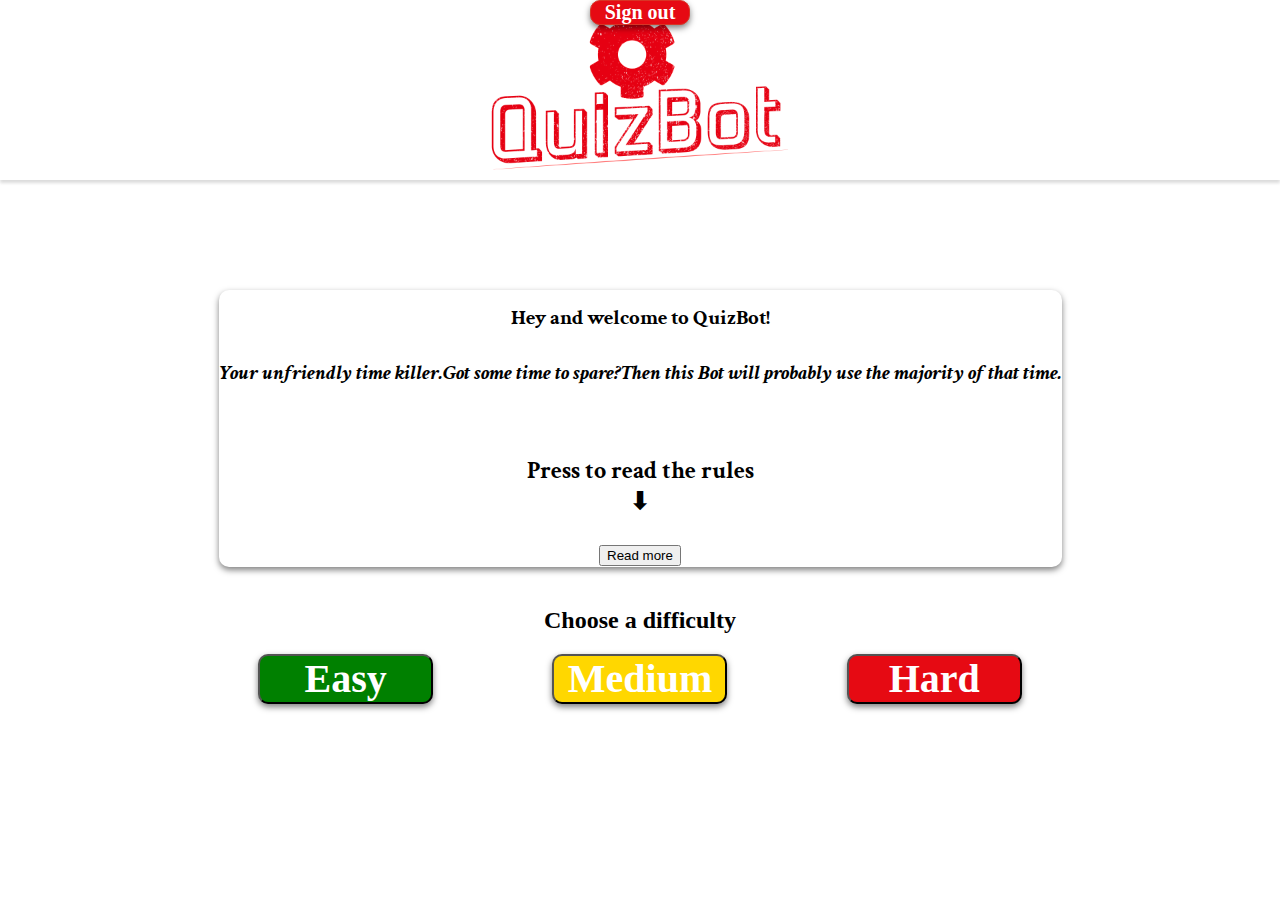
==== index.html @ c97ea432 "style-css" ====
<!DOCTYPE html>
<html lang="en">
<head>
    <meta charset="UTF-8">
    <meta http-equiv="X-UA-Compatible" content="IE=edge">
    <meta name="viewport" content="width=device-width, initial-scale=1.0">
    <title>QuizApp</title>
    <link rel="stylesheet" href="style.css">
    <script src="main.js" defer></script>
    <link rel="preconnect" href="https://fonts.gstatic.com">
<link href="https://fonts.googleapis.com/css2?family=Crimson+Text:ital@1&display=swap" rel="stylesheet">
<link rel="stylesheet" href="https://use.fontawesome.com/releases/v5.15.2/css/all.css" integrity="sha384-vSIIfh2YWi9wW0r9iZe7RJPrKwp6bG+s9QZMoITbCckVJqGCCRhc+ccxNcdpHuYu" crossorigin="anonymous">
</head>
<body>
    <header>
            <div class="brand">
                <img class="brandImg" src="/assets/quizbot1.png" alt="quibotLogo">
            </div>
            <div class="nav">
                <button id="signout">Sign out</button>
            </div>
    </header>
<main>
    <section>
        <div class="rulesDiv">
            <div class="ruleCard ruleCard1">
                <div class="ruleImg"> 
                </div>
                    <div class="ruleInfo">
                        <h1>Hey and welcome to QuizBot!</h1>
                        <div class="ruleInfo2">
                        <div class="cogWheel"><i class="fas fa-cog"><h1>Your unfriendly time killer.</h1></i></div>
                        <div class="timeBot"><i class="fas fa-user-clock"><h1>Got some time to spare?</h1></i>
                        </div>
                        <div class="wasteBot"><i class="fas fa-robot" id="robot1"><h1>Then this Bot will probably use the majority of that time.</h1></i></div>
                        </div>
                        <p><span id="rules"><h3><br>Press to read the rules<br>⬇</h3></span>
                            <span id="more">
                            The game is simple, you've got 3 difficulties to choose from.
                            <br>If this is your first time you should probably complete Easy a couple of times. 
                            <br>If you're a veteran at guessing games, hit that Medium button and try your luck against an additional opponent.
                            <br>Feeling lucky? try Hard and it's you against the QuizBot and 2 additional opponents. 
                            <br>You're always up against time which is 20 seconds and the Quizbot.
                            <br>
                            <br>Easy - numbers between 1 and 10.
                            <br>Medium - numbers between 1 and 20 + an opponent.
                            <br>Hard - numbers between 1 and 30 + two additional opponents.
                            </span>
                        </p>
                        <button onclick="myFunction()" id="rulesBtn">Read more</button>
                </div>
        </div> 
    </div>
    <div class="textDif">
        <h2>Choose a difficulty</h2>
    </div>
    <div class="difBtns">
        <a href="game.html?difficulty=10"><button id="easyBtn">Easy</button></a>
        <a href="game.html?difficulty=20"><button id="mediumBtn">Medium</button></a>
        <a href="game.html?difficulty=30"><button id="hardBtn">Hard</button></a>
    </div>
</section>
</body>
</main>
</html>
---- style.css ----
*{
	box-sizing: border-box;
}

main{
	display: flex;
	justify-content: center;
	align-items: center;
	flex-direction: column;
	margin-top: 10vh;
	z-index: 1;
}

body{
	margin: 0;
	padding: 0;
}

header{
	display: flex;
	justify-content: center;
	box-shadow: 0px 3px 3px rgba(0, 0, 0, 0.14);
	top:0;
	left:0;
	right:0;
	height: 20vh;
	background-color: white;
}

.brand{
	display: flex;
	justify-content: center;
	max-width: 100%;
}

.brandImg{
	display: flex;
	height: 100%;
}

.gameContainer{
	display: flex;
	flex-direction: column;
	box-shadow: 0px 3px 6px rgba(0, 0, 0, 0.503);
	border-radius: 10px;
	width:100%;
}

.fa-robot{
	font-size: 100px;
	color:#E60A13;
}

.botImg{
	display: flex;
	justify-content: center;
	margin: 10px;
	flex:1
}

.botInfo{
	display: flex;
	justify-content: center;
	align-items: center;
	margin: 10px;
	font-family: lores-12,sans-serif;
	font-size: 40px;
	font-weight: 700;
	font-style: normal;
	font-size: 50px;
	color: #484848;
	white-space: nowrap;
	flex:3
}

.fa-arrow-down{
	color: #E60A13;
	margin: 10px;
	animation: bounce2 2s ease infinite;
}

.fa-arrow-up{
	color: #E60A13;
	margin: 10px;
	animation: bounce2 2s ease infinite;
}

.botCard{
	align-items: center;
	justify-content: space-around;
	
}

.botDiv{
	display: flex;
	justify-content: center;
	align-items: center;
	flex:2
}

.timerDiv{
	display: flex;
	justify-content: center;
	align-items: center;
	flex:1
}

.playerDiv{
	display: flex;
	justify-content: center;
	align-items: center;

	flex:2;
}

.playerCard{
	display: flex;
	margin: 20px;
	width: 100%;
	box-shadow: 0px 3px 6px rgba(0, 0, 0, 0.503);
	border-radius: 10px;
}

.profileInfo{
	display: flex;
	margin: 10px;
	align-items: center;
	justify-content: space-around;
	flex-direction: column;
	flex: 1;
}

#username{
	font-family: lores-12,sans-serif;
	margin:10px;
}

.imgButton{
	display: flex;
	padding: 15px;
	object-fit: fill;
	border-radius: 100%;
	box-shadow: 0px 3px 6px rgba(0, 0, 0, 0.503);
	width: 125px;
	height: 125px;
}

.profileImg{
	max-height: 100%;
	width: auto;	
}

.userInput{
	display: flex;	
	flex-direction: column;
	align-items: center;
	justify-content: space-around;
	flex: 1;
}
.difBtns{
	display: flex;
	justify-content: space-around;
	}
/* ---------------------------tar bort understreck från A herf-----------------------------------------	 */
a:hover, a:visited, a:link, a:active
{
    text-decoration: none;
}
/* ---------------------------tar bort understreck från A herf-----------------------------------------	 */
#easyBtn{
	display:flex;
	justify-content: center;
	align-items: center;
	align-content: center;
	width: 175px;
	height: 50px;
	background-color: green;
	box-shadow: 0px 3px 6px rgba(0, 0, 0, 0.503);
	color: #FFFF;
	border-radius: 10px;
	font-family: avenir next;
	font-style: normal;
	font-weight: bolder;
	font-size: 2.5rem;
}
#mediumBtn{
	display:flex;
	justify-content: center;
	align-items: center;
	align-content: center;
	width: 175px;
	height: 50px;
	background-color:gold;
	box-shadow: 0px 3px 6px rgba(0, 0, 0, 0.503);
	color: #FFFF;
	border-radius: 10px;
	font-family: avenir next;
	font-style: normal;
	font-weight: bolder;
	font-size: 2.5rem;
}
#hardBtn{
	display:flex;
	justify-content: center;
	align-items: center;
	align-content: center;
	width: 175px;
	height: 50px;
	background-color: #E60A13;
	box-shadow: 0px 3px 6px rgba(0, 0, 0, 0.503);
	color: #FFFF;
	border-radius: 10px;
	font-family: avenir next;
	font-style: normal;
	font-weight: bolder;
	font-size: 2.5rem;
}

#botTextBox, #botTextBoxTwo{
	font-family: lores-12,sans-serif;
	font-weight: 500;
	font-style: normal;
	text-align: center;
	margin: 5px;
}

#more {
	display: none;
}
.textDif{
	display:flex;
	justify-content: center;
	align-items: center;
	align-content: center;
}
h2 
{
	padding: 0px;
	margin-top: 20px;
}
 input {
	text-align: center;
	background-color: transparent;
	width: 100%;
	border:none;
	text-decoration: none;
	font-family: lores-12,sans-serif;
	font-weight: 700;
	font-style: normal;
	color: #484848;
	font-size: 3rem;
}
input:focus{
	outline: 0;
}
.rulesDiv{
	text-align: center;
	font-family: 'Crimson Text', serif;
	font-size: 20px;
}
.fineInfo{
	font-size: 30px;
}
.ruleCard{
	display: flex;
	flex-direction: column;
	width: 80vw;
	height: 550px;
	box-shadow: 0px 3px 6px rgba(0, 0, 0, 0.503);
	border-radius: 10px;
}
.ruleCard1{
	display: flex;
	margin: 20px;
	width: auto;
	height: auto;
	box-shadow: 0px 3px 6px rgba(0, 0, 0, 0.503);
	border-radius: 10px;
}
.ruleInfo{
	font-family: 'Crimson Text', serif;
}
.ruleInfo2{
	justify-content: space-between;
	flex-direction: row;
	display: flex;
}
.defaultBtn{
	display:flex;
	justify-content: center;
	align-items: center;
	align-content: center;
	margin: 5px;
	width: 50%;
	height: 50px;
	background-color: #E60A13;
	box-shadow: 0px 3px 6px rgba(0, 0, 0, 0.503);
	color: #FFFF;
	border-radius: 10px;
	font-family: avenir next;
	font-style: normal;
	font-weight: bolder;
	font-size: 2rem;
}

.defaultBtn:hover{
	background-color: #e60a0acd;
}


/* .botCard{
} */
.startButton {
	box-shadow:inset 0px 1px 0px 0px #f29c93;
	background:linear-gradient(to bottom, #fe1a00 5%, #ce0100 100%);
	background-color:#fe1a00;
	border-radius:6px;
	border:1px solid #d83526;
	display:inline-block;
	cursor:pointer;
	color:#ffffff;
	font-family:Arial;
	font-size:70px;
	font-weight:bold;
	padding:30px 60px;
	text-decoration:none;
	text-shadow:0px 1px 0px #b23e35;
    margin: 30px;
}
.startButton:hover {
	background:linear-gradient(to bottom, #ce0100 5%, #fe1a00 100%);
	background-color:#ce0100;
}
.startButton:active {
	position:relative;
	top:1px;
}
.container{
    display: flex;
    flex-direction: column;
    justify-content: center;
    align-items: center;
}
/* TIMER */
  #timeBar {
    margin: 1rem;
    overflow: hidden;
    width: 50%;
	text-align: center; 
  }
  #timeBarChild {
    height: 20px;
    border-radius:6px;
    animation: roundtime calc(var(--duration) * 1s) linear forwards;
    transform-origin: left center;
    background: linear-gradient(to bottom, red, #900);
  }
	.bounce2 {
		animation: bounce2 2s ease infinite;
	}
	#popup{
    display: flex;
		position: relative;
    left: 0;
    right: 0;
		border-radius: 5px;
    flex-direction: column;
		align-items: center;
		justify-content: space-between;
    background-color:#FFFF;
    z-index: 99;
    margin: 15% auto; 
    box-shadow: 0px 3px 6px rgba(0, 0, 0, 0.503);
    max-width: 70%; 
    padding: 0.5rem;
	}
	#popupBackground{
    display: none; 
    position: fixed; 
    z-index: 98; 
    left: 0;
    top: 0;
    width: 100%; 
    height: 100%; 
    backdrop-filter:blur(3px);
    background-color:rgba(0, 0, 0, 0.19);
	}


	.fa-times-circle{
		padding-right: 10px;
		position: absolute;
		text-align: end;
		font-size: 2em;
		width: 100%;
	}
	.fa-times-circle:hover{
		cursor:pointer;
		color:#48484885
	}


	.headlinePopup{
		display: flex;
		align-items: center;
		font-family: lores-12,sans-serif;
		font-weight: 700;
		font-style: normal;
		color: #484848;
	}
	#popupIcon{
		display: flex;
		justify-content: center;
		margin: 10px;
		font-size: 5rem;
		color: #FFDF00;
	}

	.btnDiv{
		display: flex;
		justify-content: space-around;
		margin: 5px;
		width: 100%;
	}
	@keyframes bounce2 {
		0%, 20%, 50%, 80%, 100% {transform: translateY(0);}
		40% {transform: translateY(-30px);}
		60% {transform: translateY(-15px);}
	}
  @keyframes roundtime {
    to {
       /*  More performant than `width`  */
      transform: scaleX(0);
    }
  } 
#signout{
    align-self: flex-end;
	display:flex;
	justify-content: center;
	align-items: center;
	align-content: center;
	width: 100px;
	height: 25px;
	background-color: #E60A13;
	box-shadow: 0px 3px 6px rgba(0, 0, 0, 0.503);
	color: #FFFF;
	border-radius: 10px;
	font-family: avenir next;
	font-style: normal;
	font-weight: bolder;
	font-size: 20px;
	border:1px solid #d83526;
	cursor: pointer;
}
.nav{
	display: flex;
	position: absolute;
	justify-content: flex-end;
	align-items: center;
	top: 0px;
}

	#robot1{
	font-size: 6vw;
	color:sandybrown;
	}
	.fa-user-clock{
	font-size: 6vw;
	color:blue;
	}
	.fa-cog{
	font-size: 6vw;
	color:#E60A13;
	}
	.cogWheel{
		display: flex;
		
	}
	.ruleInfo2 h1{
		color: black;
	}
	.timeBot{
		display: flex;
	}
	.wasteBot{
		display: flex;
	}
	.ruleInfo h1{
		font-size: 1.3rem;
	}
	h3{
		font-size: 1.5rem;
	}
	p{
		font-size: small;
	}
	/* ---------------------------------------mobile first regelsidan------------------------------------- */
	@media screen and (max-width: 800px) {
		.imgButton{
		
			width: 80px;
			height: 80px;
		}
		#containerBot{
			flex-wrap: wrap;
		}
		main{
			margin-top: 2vh
		}
		#easyBtn{
		display:flex;
		justify-content: center;
		align-items: center;
		align-content: center;
		width: 90px;
		height: 50px;
		background-color: green;
		box-shadow: 0px 3px 6px rgba(0, 0, 0, 0.503);
		color: #FFFF;
		border-radius: 10px;
		font-family: avenir next;
		font-style: normal;
		font-weight: bolder;
		font-size: 1.3rem;
	}
	#mediumBtn{
		display:flex;
		justify-content: center;
		align-items: center;
		align-content: center;
		width: 90px;
		height: 50px;
		background-color:gold;
		box-shadow: 0px 3px 6px rgba(0, 0, 0, 0.503);
		color: #FFFF;
		border-radius: 10px;
		font-family: avenir next;
		font-style: normal;
		font-weight: bolder;
		font-size: 1.3rem;
	}
	#hardBtn{
		display:flex;
		justify-content: center;
		align-items: center;
		align-content: center;
		width: 90px;
		height: 50px;
		background-color: #E60A13;
		box-shadow: 0px 3px 6px rgba(0, 0, 0, 0.503);
		color: #FFFF;
		border-radius: 10px;
		font-family: avenir next;
		font-style: normal;
		font-weight: bolder;
		font-size: 1.3rem;
	}
	.rulesDiv{
		text-align: center;
		font-family: 'Crimson Text', serif;
		font-size: 15px;
	}
	.ruleInfo{
		font-family: 'Crimson Text', serif;
	}

	
	.botCard{
		align-items: center;
		justify-content: space-around;
		font-size: 20px
	}
	.playerCard{
		display: flex;
		height: auto;
		box-shadow: 0px 3px 6px rgba(0, 0, 0, 0.503);
		border-radius: 10px;
	}
	.nav{
		display: flex;
		position: absolute;
		justify-content: flex-end;
		align-items: center;
		top: 0;
	}


	.botInfo{
		font-size: 5vw;
	}

	#popup{
		max-width: 100%; 
	
	}

	.defaultBtn{
		font-size: 1em;
	}

	.fa-robot{
		font-size: 16vw;
		color:#E60A13;
	
	}

}
 
/* ---------------------------------------mobile first regelsidan------------------------------------- */
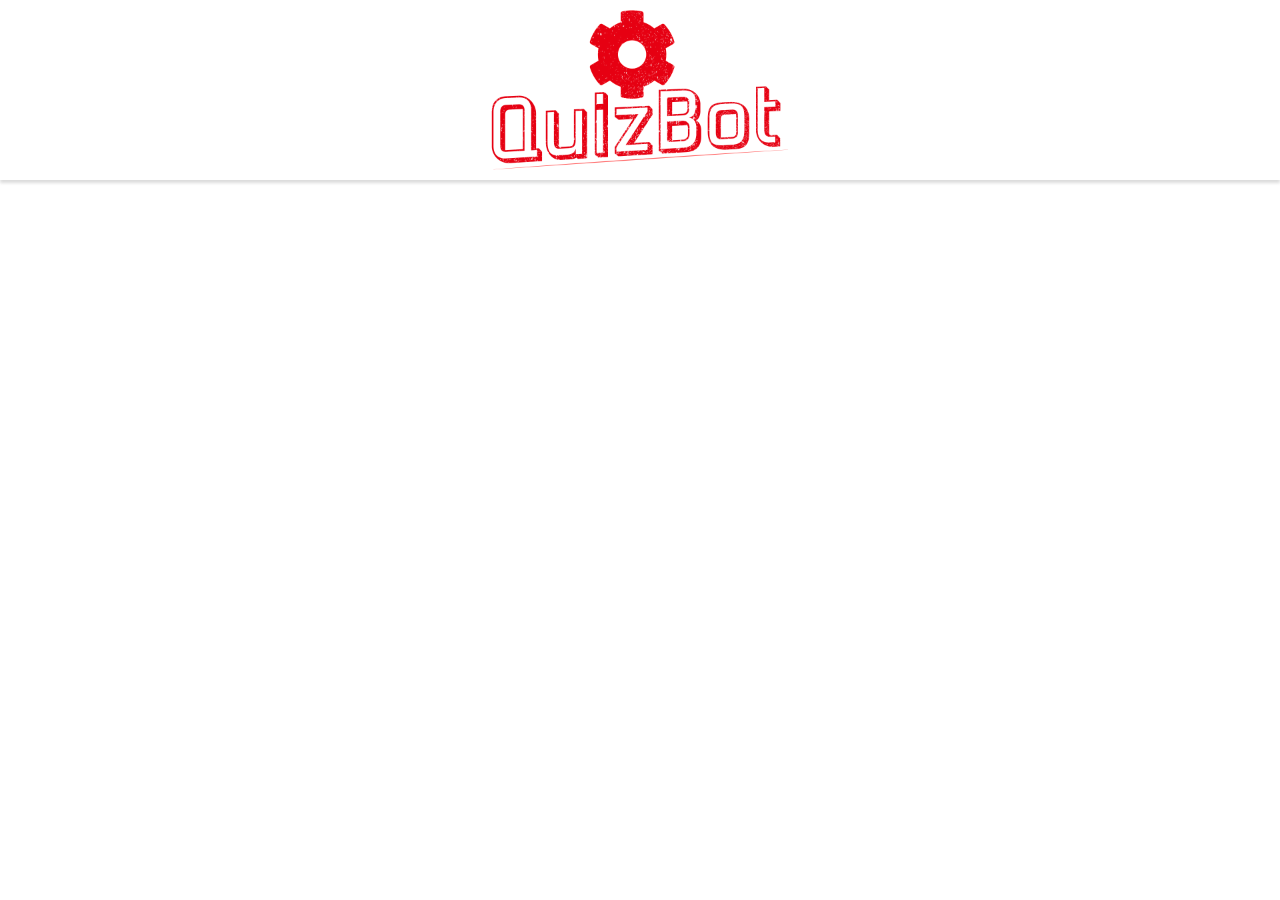
==== commit 2757388a: "Merge branch 'dev' into gameStylingPage_senaste" ====
--- a/index.html
+++ b/index.html
@@ -14,27 +14,29 @@
 <body>
     <header>
             <div class="brand">
-                <img class="brandImg" src="/assets/quizbot1.png" alt="quibotLogo">
-            </div>
-            <div class="nav">
-                <button id="signout">Sign out</button>
+
+                <img class="brandImg" src="/assets/quizbot1.png" alt="">
+                <!-- <div class="nav">
+                    <button id="signout">Sign out</button>
+
             </div>
     </header>
 <main>
     <section>
         <div class="rulesDiv">
             <div class="ruleCard ruleCard1">
-                <div class="ruleImg"> 
-                </div>
+                <br><h1>Hey and welcome to QuizBot!</h1><br>
                     <div class="ruleInfo">
-                        <h1>Hey and welcome to QuizBot!</h1>
                         <div class="ruleInfo2">
-                        <div class="cogWheel"><i class="fas fa-cog"><h1>Your unfriendly time killer.</h1></i></div>
-                        <div class="timeBot"><i class="fas fa-user-clock"><h1>Got some time to spare?</h1></i>
+                            <div class="cogWheel"><i class="fas fa-cog"><h1>Your unfriendly time killer.</h1></i></div>
+                            <div class="timeBot"><i class="fas fa-user-clock"><h1>Got some time to spare?</h1></i>
+                            </div>
+                            <div class="wasteBot"><i class="fas fa-robot" id="robot1">
+                                <h1>Then this Bot will <br> probably use the <br> majority of that time.</h1></i></div>
                         </div>
-                        <div class="wasteBot"><i class="fas fa-robot" id="robot1"><h1>Then this Bot will probably use the majority of that time.</h1></i></div>
-                        </div>
-                        <p><span id="rules"><h3><br>Press to read the rules<br>⬇</h3></span>
+                    </div>
+                    <div class="pSize">
+                        <p><span id="rules"><h3>Press to read the rules <button onclick="myFunction()" id="rulesBtn">Read more</button></h3></span>
                             <span id="more">
                             The game is simple, you've got 3 difficulties to choose from.
                             <br>If this is your first time you should probably complete Easy a couple of times. 
@@ -47,18 +49,24 @@
                             <br>Hard - numbers between 1 and 30 + two additional opponents.
                             </span>
                         </p>
-                        <button onclick="myFunction()" id="rulesBtn">Read more</button>
-                </div>
-        </div> 
-    </div>
-    <div class="textDif">
+                    </div>
+                    <div class="textDif">
+                        <p>Register/login to play!</p>
+                    </div>
+                        <div class="difBtns">
+                            <a href="/login.html"><button id="registerBtn">Register/login</button></a>
+                        </div><br>
+            </div>   
+        </div>
+    
+    <!-- <div class="textDif">
         <h2>Choose a difficulty</h2>
     </div>
     <div class="difBtns">
         <a href="game.html?difficulty=10"><button id="easyBtn">Easy</button></a>
         <a href="game.html?difficulty=20"><button id="mediumBtn">Medium</button></a>
         <a href="game.html?difficulty=30"><button id="hardBtn">Hard</button></a>
-    </div>
+    </div> -->
 </section>
 </body>
 </main>
--- a/style.css
+++ b/style.css
@@ -88,7 +88,7 @@
 .botCard{
 	align-items: center;
 	justify-content: space-around;
-	
+
 }
 
 .botDiv{
@@ -151,16 +151,13 @@
 }
 
 .userInput{
-	display: flex;	
+	display: flex;
 	flex-direction: column;
 	align-items: center;
 	justify-content: space-around;
 	flex: 1;
 }
-.difBtns{
-	display: flex;
-	justify-content: space-around;
-	}
+
 /* ---------------------------tar bort understreck från A herf-----------------------------------------	 */
 a:hover, a:visited, a:link, a:active
 {
@@ -216,6 +213,7 @@
 	font-size: 2.5rem;
 }
 
+
 #botTextBox, #botTextBoxTwo{
 	font-family: lores-12,sans-serif;
 	font-weight: 500;
@@ -238,6 +236,7 @@
 	padding: 0px;
 	margin-top: 20px;
 }
+
  input {
 	text-align: center;
 	background-color: transparent;
@@ -253,6 +252,7 @@
 input:focus{
 	outline: 0;
 }
+/* -------------------------------------------------regelsidan--------------------------------------------- */
 .rulesDiv{
 	text-align: center;
 	font-family: 'Crimson Text', serif;
@@ -262,29 +262,101 @@
 	font-size: 30px;
 }
 .ruleCard{
+	/* width: 500vw;
+	height: 550px; */
+	box-shadow: 0px 3px 6px rgba(0, 0, 0, 0.503);
+	border-radius: 10px;
+}
+.ruleCard1{
 	display: flex;
 	flex-direction: column;
-	width: 80vw;
-	height: 550px;
-	box-shadow: 0px 3px 6px rgba(0, 0, 0, 0.503);
-	border-radius: 10px;
-}
-.ruleCard1{
-	display: flex;
 	margin: 20px;
-	width: auto;
-	height: auto;
+	width: 100vh;
 	box-shadow: 0px 3px 6px rgba(0, 0, 0, 0.503);
 	border-radius: 10px;
 }
 .ruleInfo{
 	font-family: 'Crimson Text', serif;
+	display: flex;
+	font-size: 1.3vh;
+
 }
 .ruleInfo2{
-	justify-content: space-between;
 	flex-direction: row;
 	display: flex;
-}
+	justify-content: space-evenly;
+	width: 100%;
+}
+#more {
+	display: none;
+}
+.textDif{
+	display:flex;
+	justify-content: center;
+	align-items: center;
+	align-content: center;
+}
+.textDif p{
+	margin: 0;
+	padding: 0;
+	font-size: 3vh;
+}
+h2
+{
+	padding: 0px;
+	margin-top: 20px;
+}
+#robot1{
+	font-size: 6vw;
+	color:sandybrown;
+	flex: 1;
+	}
+	.fa-user-clock{
+	font-size: 6vw;
+	color:blue;
+	flex: 1;
+
+	}
+	.fa-cog{
+	font-size: 6vw;
+	color:#E60A13;
+	flex: 1;
+	}
+
+	.ruleInfo2 h1{
+	color: black;
+	font-size: 2.2vh
+	}
+	.timeBot{
+	display: flex;
+	}
+	.wasteBot{
+	display: flex;
+	}
+#registerBtn{
+	display:flex;
+	justify-content: center;
+	align-items: center;
+	align-content: center;
+	width: 280px;
+	height: 50px;
+	background-color: #E60A13;
+	box-shadow: 0px 3px 6px rgba(0, 0, 0, 0.503);
+	color: #FFFF;
+	border-radius: 10px;
+	font-family: avenir next;
+	font-style: normal;
+	font-weight: bolder;
+	font-size: 2.5rem;
+}
+.pSize{
+	font-size: 3vh;
+}
+.difBtns{
+	display: flex;
+	justify-content: space-around;
+	}
+/* -------------------------------------------------regelsidan--------------------------------------------- */
 .defaultBtn{
 	display:flex;
 	justify-content: center;
@@ -306,7 +378,6 @@
 .defaultBtn:hover{
 	background-color: #e60a0acd;
 }
-
 
 /* .botCard{
 } */
@@ -342,103 +413,100 @@
     align-items: center;
 }
 /* TIMER */
-  #timeBar {
+ #timeBar {
     margin: 1rem;
     overflow: hidden;
     width: 50%;
-	text-align: center; 
-  }
-  #timeBarChild {
+	text-align: center;
+}
+#timeBarChild {
     height: 20px;
     border-radius:6px;
     animation: roundtime calc(var(--duration) * 1s) linear forwards;
     transform-origin: left center;
     background: linear-gradient(to bottom, red, #900);
-  }
-	.bounce2 {
-		animation: bounce2 2s ease infinite;
-	}
-	#popup{
+ }
+.bounce2 {
+	animation: bounce2 2s ease infinite;
+}
+#popup{
     display: flex;
-		position: relative;
+	position: relative;
     left: 0;
     right: 0;
-		border-radius: 5px;
+	border-radius: 5px;
     flex-direction: column;
-		align-items: center;
-		justify-content: space-between;
+	align-items: center;
+	justify-content: space-between;
     background-color:#FFFF;
     z-index: 99;
-    margin: 15% auto; 
+    margin: 15% auto;
     box-shadow: 0px 3px 6px rgba(0, 0, 0, 0.503);
-    max-width: 70%; 
+    max-width: 70%;
     padding: 0.5rem;
-	}
-	#popupBackground{
-    display: none; 
-    position: fixed; 
-    z-index: 98; 
+}
+#popupBackground{
+    display: none;
+    position: fixed;
+    z-index: 98;
     left: 0;
     top: 0;
-    width: 100%; 
-    height: 100%; 
+    width: 100%;
+    height: 100%;
     backdrop-filter:blur(3px);
     background-color:rgba(0, 0, 0, 0.19);
-	}
-
-
-	.fa-times-circle{
-		padding-right: 10px;
-		position: absolute;
-		text-align: end;
-		font-size: 2em;
-		width: 100%;
-	}
-	.fa-times-circle:hover{
-		cursor:pointer;
-		color:#48484885
-	}
-
-
-	.headlinePopup{
-		display: flex;
-		align-items: center;
-		font-family: lores-12,sans-serif;
-		font-weight: 700;
-		font-style: normal;
-		color: #484848;
-	}
-	#popupIcon{
-		display: flex;
-		justify-content: center;
-		margin: 10px;
-		font-size: 5rem;
-		color: #FFDF00;
-	}
-
-	.btnDiv{
-		display: flex;
-		justify-content: space-around;
-		margin: 5px;
-		width: 100%;
-	}
-	@keyframes bounce2 {
-		0%, 20%, 50%, 80%, 100% {transform: translateY(0);}
-		40% {transform: translateY(-30px);}
-		60% {transform: translateY(-15px);}
-	}
-  @keyframes roundtime {
-    to {
-       /*  More performant than `width`  */
-      transform: scaleX(0);
-    }
-  } 
+}
+.fa-times-circle{
+	padding-right: 10px;
+	position: absolute;
+	text-align: end;
+	font-size: 2em;
+	width: 100%;
+}
+.fa-times-circle:hover{
+	cursor:pointer;
+	color:#48484885
+}
+
+.headlinePopup{
+	display: flex;
+	align-items: center;
+	font-family: lores-12,sans-serif;
+	font-weight: 700;
+	font-style: normal;
+	color: #484848;
+}
+#popupIcon{
+	display: flex;
+	justify-content: center;
+	margin: 10px;
+	font-size: 5rem;
+	color: #FFDF00;
+}
+
+.btnDiv{
+	display: flex;
+	justify-content: space-around;
+	margin: 5px;
+	width: 100%;
+}
+@keyframes bounce2 {
+	0%, 20%, 50%, 80%, 100% {transform: translateY(0);}
+	40% {transform: translateY(-30px);}
+	60% {transform: translateY(-15px);}
+}
+@keyframes roundtime {
+	to {
+    /*  More performant than `width`  */
+    transform: scaleX(0);
+	}
+}
 #signout{
-    align-self: flex-end;
-	display:flex;
-	justify-content: center;
-	align-items: center;
-	align-content: center;
+	display:flex;
+	/* align-self: flex-end; */
+	justify-content: center;
+	align-items: center;
+	/* align-content: center; */
 	width: 100px;
 	height: 25px;
 	background-color: #E60A13;
@@ -453,24 +521,115 @@
 	cursor: pointer;
 }
 .nav{
+	/* margin-top: 70px; */
 	display: flex;
 	position: absolute;
 	justify-content: flex-end;
 	align-items: center;
-	top: 0px;
-}
-
-	#robot1{
+	top: 15vh;
+	right: 1vw;
+}
+
+	/* ---------------------------------------mobile first regelsidan------------------------------------- */
+@media screen and (max-width: 800px) {
+#easyBtn{
+	display:flex;
+	justify-content: center;
+	align-items: center;
+	align-content: center;
+	width: 90px;
+	height: 50px;
+	background-color: green;
+	box-shadow: 0px 3px 6px rgba(0, 0, 0, 0.503);
+	color: #FFFF;
+	border-radius: 10px;
+	font-family: avenir next;
+	font-style: normal;
+	font-weight: bolder;
+	font-size: 1.3rem;
+}
+#mediumBtn{
+	display:flex;
+	justify-content: center;
+	align-items: center;
+	align-content: center;
+	width: 90px;
+	height: 50px;
+	background-color:gold;
+	box-shadow: 0px 3px 6px rgba(0, 0, 0, 0.503);
+	color: #FFFF;
+	border-radius: 10px;
+	font-family: avenir next;
+	font-style: normal;
+	font-weight: bolder;
+	font-size: 1.3rem;
+}
+#hardBtn{
+	display:flex;
+	justify-content: center;
+	align-items: center;
+	align-content: center;
+	width: 90px;
+	height: 50px;
+	background-color: #E60A13;
+	box-shadow: 0px 3px 6px rgba(0, 0, 0, 0.503);
+	color: #FFFF;
+	border-radius: 10px;
+	font-family: avenir next;
+	font-style: normal;
+	font-weight: bolder;
+	font-size: 1.3rem;
+}
+.rulesDiv{
+	text-align: center;
+	font-family: 'Crimson Text', serif;
+	font-size: 20px;
+}
+.fineInfo{
+	font-size: 30px;
+}
+.ruleCard{
+	/* width: 500vw;
+	height: 550px; */
+	box-shadow: 0px 3px 6px rgba(0, 0, 0, 0.503);
+	border-radius: 10px;
+}
+.ruleCard1{
+	display: flex;
+	flex-direction: column;
+	margin: 20px;
+	width: auto;
+	box-shadow: 0px 3px 6px rgba(0, 0, 0, 0.503);
+	border-radius: 10px;
+}
+.ruleInfo{
+	font-family: 'Crimson Text', serif;
+	display: flex;
+	font-size: 1.3vh;
+
+}
+.ruleInfo2{
+	flex-direction: row;
+	display: flex;
+	justify-content: space-evenly;
+	width: 100%;
+}
+#robot1{
 	font-size: 6vw;
 	color:sandybrown;
-	}
-	.fa-user-clock{
+	flex: 1;
+	}
+
+.fa-user-clock{
 	font-size: 6vw;
 	color:blue;
-	}
-	.fa-cog{
+	flex: 1;
+	}
+
+.fa-cog{
 	font-size: 6vw;
 	color:#E60A13;
+
 	}
 	.cogWheel{
 		display: flex;
@@ -575,36 +734,91 @@
 		height: auto;
 		box-shadow: 0px 3px 6px rgba(0, 0, 0, 0.503);
 		border-radius: 10px;
-	}
-	.nav{
-		display: flex;
-		position: absolute;
-		justify-content: flex-end;
-		align-items: center;
-		top: 0;
-	}
-
-
-	.botInfo{
-		font-size: 5vw;
-	}
-
-	#popup{
-		max-width: 100%; 
-	
-	}
-
-	.defaultBtn{
-		font-size: 1em;
-	}
-
-	.fa-robot{
-		font-size: 16vw;
-		color:#E60A13;
-	
-	}
-
-}
- 
-/* ---------------------------------------mobile first regelsidan------------------------------------- */
-
+
+	flex: 1;
+ 	}
+
+.nav{
+	/* display: flex;
+	position: absolute;
+	justify-content: flex-end;
+	align-items: center; */
+	top: 21vh;
+	}
+
+.ruleInfo2 h1{
+	color: black;
+	font-size: 2.2vh
+	}
+.timeBot{
+	display: flex;
+
+	}
+.wasteBot{
+	display: flex;
+	}
+#registerBtn{
+	display:flex;
+	justify-content: center;
+	align-items: center;
+	align-content: center;
+	width: 280px;
+	height: 50px;
+	background-color: #E60A13;
+	box-shadow: 0px 3px 6px rgba(0, 0, 0, 0.503);
+	color: #FFFF;
+	border-radius: 10px;
+	font-family: avenir next;
+	font-style: normal;
+	font-weight: bolder;
+	font-size: 2.5rem;
+}
+
+.defaultBtn{
+	display:flex;
+	justify-content: center;
+	align-items: center;
+	align-content: center;
+	margin: 5px;
+	width: 50%;
+	height: 50px;
+	background-color: #E60A13;
+	box-shadow: 0px 3px 6px rgba(0, 0, 0, 0.503);
+	color: #FFFF;
+	border-radius: 10px;
+	font-family: avenir next;
+	font-style: normal;
+	font-weight: bolder;
+	font-size: 2rem;
+}
+
+.nav{
+	display: flex;
+	position: absolute;
+	justify-content: flex-end;
+	align-items: center;
+	top: 0;
+}
+
+.botInfo{
+	font-size: 5vw;
+}
+
+#popup{
+	max-width: 100%;
+}
+
+.defaultBtn{
+	font-size: 1em;
+}
+
+.fa-robot{
+	font-size: 16vw;
+	color:#E60A13;
+}
+
+.pSize{
+	font-size: 2.5vh;
+	}
+}
+/* ---------------------------------------mobile first regelsidan------------------------------------- */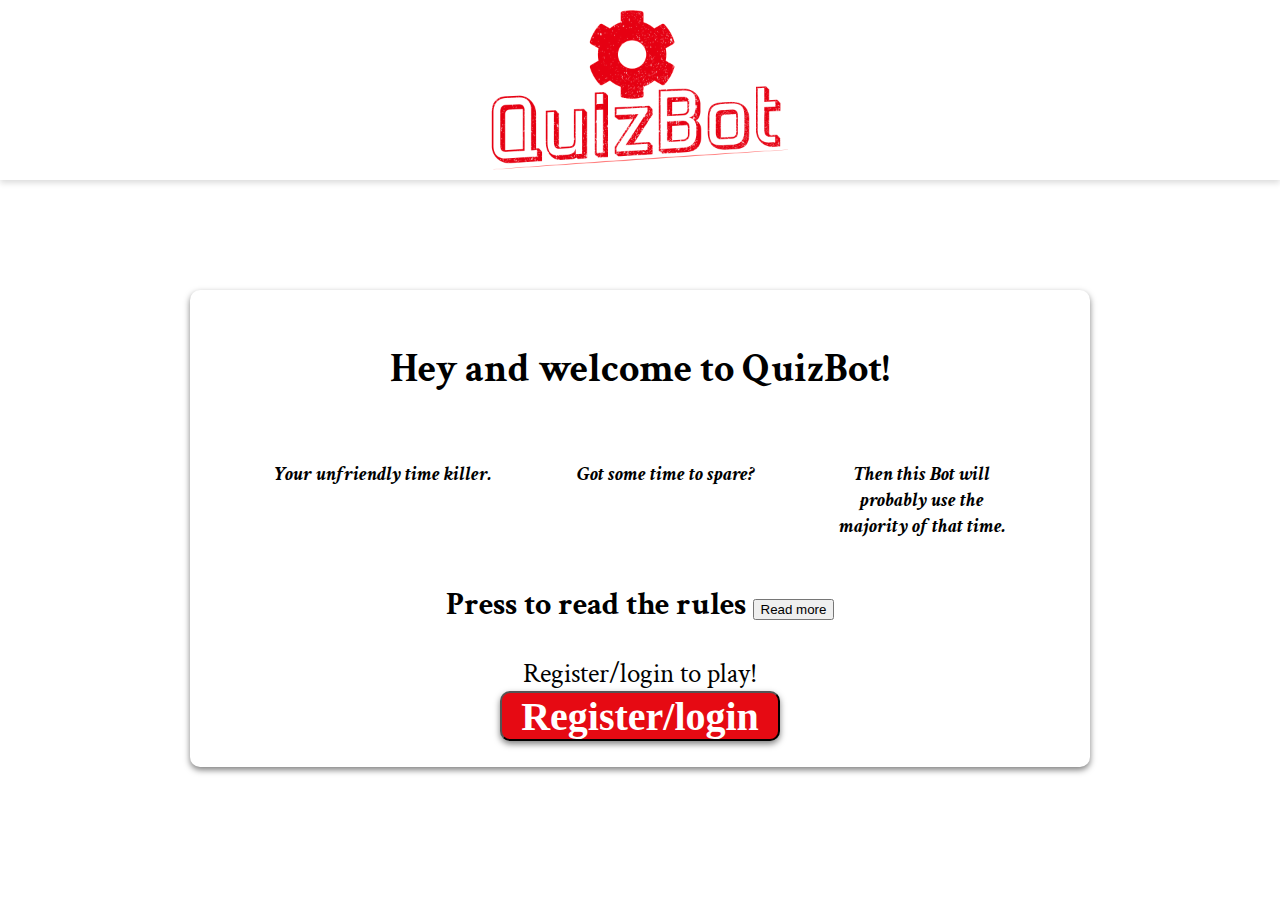
==== commit 1519db16: "changes" ====
--- a/index.html
+++ b/index.html
@@ -14,11 +14,8 @@
 <body>
     <header>
             <div class="brand">
-
                 <img class="brandImg" src="/assets/quizbot1.png" alt="">
-                <!-- <div class="nav">
-                    <button id="signout">Sign out</button>
-
+                <div class="nav">
             </div>
     </header>
 <main>
@@ -58,15 +55,6 @@
                         </div><br>
             </div>   
         </div>
-    
-    <!-- <div class="textDif">
-        <h2>Choose a difficulty</h2>
-    </div>
-    <div class="difBtns">
-        <a href="game.html?difficulty=10"><button id="easyBtn">Easy</button></a>
-        <a href="game.html?difficulty=20"><button id="mediumBtn">Medium</button></a>
-        <a href="game.html?difficulty=30"><button id="hardBtn">Hard</button></a>
-    </div> -->
 </section>
 </body>
 </main>
--- a/style.css
+++ b/style.css
@@ -7,8 +7,10 @@
 	justify-content: center;
 	align-items: center;
 	flex-direction: column;
+
 	margin-top: 10vh;
 	z-index: 1;
+
 }
 
 body{
@@ -19,7 +21,7 @@
 header{
 	display: flex;
 	justify-content: center;
-	box-shadow: 0px 3px 3px rgba(0, 0, 0, 0.14);
+	box-shadow: 0px 3px 6px rgba(0, 0, 0, 0.14);
 	top:0;
 	left:0;
 	right:0;
@@ -117,37 +119,22 @@
 	display: flex;
 	margin: 20px;
 	width: 100%;
+	height: 150px;
 	box-shadow: 0px 3px 6px rgba(0, 0, 0, 0.503);
 	border-radius: 10px;
 }
 
 .profileInfo{
 	display: flex;
-	margin: 10px;
 	align-items: center;
 	justify-content: space-around;
 	flex-direction: column;
 	flex: 1;
 }
 
-#username{
-	font-family: lores-12,sans-serif;
-	margin:10px;
-}
-
-.imgButton{
-	display: flex;
-	padding: 15px;
-	object-fit: fill;
-	border-radius: 100%;
-	box-shadow: 0px 3px 6px rgba(0, 0, 0, 0.503);
-	width: 125px;
-	height: 125px;
-}
-
 .profileImg{
-	max-height: 100%;
-	width: auto;	
+	display: flex;
+	object-fit: contain;
 }
 
 .userInput{
@@ -213,29 +200,6 @@
 	font-size: 2.5rem;
 }
 
-
-#botTextBox, #botTextBoxTwo{
-	font-family: lores-12,sans-serif;
-	font-weight: 500;
-	font-style: normal;
-	text-align: center;
-	margin: 5px;
-}
-
-#more {
-	display: none;
-}
-.textDif{
-	display:flex;
-	justify-content: center;
-	align-items: center;
-	align-content: center;
-}
-h2 
-{
-	padding: 0px;
-	margin-top: 20px;
-}
 
  input {
 	text-align: center;
@@ -374,9 +338,8 @@
 	font-weight: bolder;
 	font-size: 2rem;
 }
-
 .defaultBtn:hover{
-	background-color: #e60a0acd;
+	background-color: #e60a0a;
 }
 
 /* .botCard{
@@ -529,9 +492,22 @@
 	top: 15vh;
 	right: 1vw;
 }
-
 	/* ---------------------------------------mobile first regelsidan------------------------------------- */
 @media screen and (max-width: 800px) {
+
+.imgButton{
+	width: 80px;
+	height: 80px;
+}
+	
+#containerBot{
+	flex-wrap: wrap;
+}
+	
+main{
+	margin-top: 2vh
+}
+
 #easyBtn{
 	display:flex;
 	justify-content: center;
@@ -548,6 +524,7 @@
 	font-weight: bolder;
 	font-size: 1.3rem;
 }
+
 #mediumBtn{
 	display:flex;
 	justify-content: center;
@@ -564,6 +541,7 @@
 	font-weight: bolder;
 	font-size: 1.3rem;
 }
+
 #hardBtn{
 	display:flex;
 	justify-content: center;
@@ -580,20 +558,24 @@
 	font-weight: bolder;
 	font-size: 1.3rem;
 }
+
 .rulesDiv{
 	text-align: center;
 	font-family: 'Crimson Text', serif;
 	font-size: 20px;
 }
+
 .fineInfo{
 	font-size: 30px;
 }
+
 .ruleCard{
 	/* width: 500vw;
 	height: 550px; */
 	box-shadow: 0px 3px 6px rgba(0, 0, 0, 0.503);
 	border-radius: 10px;
 }
+
 .ruleCard1{
 	display: flex;
 	flex-direction: column;
@@ -602,141 +584,26 @@
 	box-shadow: 0px 3px 6px rgba(0, 0, 0, 0.503);
 	border-radius: 10px;
 }
+
 .ruleInfo{
 	font-family: 'Crimson Text', serif;
 	display: flex;
 	font-size: 1.3vh;
-
-}
-.ruleInfo2{
-	flex-direction: row;
-	display: flex;
-	justify-content: space-evenly;
-	width: 100%;
-}
-#robot1{
-	font-size: 6vw;
-	color:sandybrown;
+}
+
+.botCard{
+	align-items: center;
+	justify-content: space-around;
+	font-size: 20px
+}
+
+.playerCard{
+	display: flex;
+	height: auto;
+	box-shadow: 0px 3px 6px rgba(0, 0, 0, 0.503);
+	border-radius: 10px;
 	flex: 1;
-	}
-
-.fa-user-clock{
-	font-size: 6vw;
-	color:blue;
-	flex: 1;
-	}
-
-.fa-cog{
-	font-size: 6vw;
-	color:#E60A13;
-
-	}
-	.cogWheel{
-		display: flex;
-		
-	}
-	.ruleInfo2 h1{
-		color: black;
-	}
-	.timeBot{
-		display: flex;
-	}
-	.wasteBot{
-		display: flex;
-	}
-	.ruleInfo h1{
-		font-size: 1.3rem;
-	}
-	h3{
-		font-size: 1.5rem;
-	}
-	p{
-		font-size: small;
-	}
-	/* ---------------------------------------mobile first regelsidan------------------------------------- */
-	@media screen and (max-width: 800px) {
-		.imgButton{
-		
-			width: 80px;
-			height: 80px;
-		}
-		#containerBot{
-			flex-wrap: wrap;
-		}
-		main{
-			margin-top: 2vh
-		}
-		#easyBtn{
-		display:flex;
-		justify-content: center;
-		align-items: center;
-		align-content: center;
-		width: 90px;
-		height: 50px;
-		background-color: green;
-		box-shadow: 0px 3px 6px rgba(0, 0, 0, 0.503);
-		color: #FFFF;
-		border-radius: 10px;
-		font-family: avenir next;
-		font-style: normal;
-		font-weight: bolder;
-		font-size: 1.3rem;
-	}
-	#mediumBtn{
-		display:flex;
-		justify-content: center;
-		align-items: center;
-		align-content: center;
-		width: 90px;
-		height: 50px;
-		background-color:gold;
-		box-shadow: 0px 3px 6px rgba(0, 0, 0, 0.503);
-		color: #FFFF;
-		border-radius: 10px;
-		font-family: avenir next;
-		font-style: normal;
-		font-weight: bolder;
-		font-size: 1.3rem;
-	}
-	#hardBtn{
-		display:flex;
-		justify-content: center;
-		align-items: center;
-		align-content: center;
-		width: 90px;
-		height: 50px;
-		background-color: #E60A13;
-		box-shadow: 0px 3px 6px rgba(0, 0, 0, 0.503);
-		color: #FFFF;
-		border-radius: 10px;
-		font-family: avenir next;
-		font-style: normal;
-		font-weight: bolder;
-		font-size: 1.3rem;
-	}
-	.rulesDiv{
-		text-align: center;
-		font-family: 'Crimson Text', serif;
-		font-size: 15px;
-	}
-	.ruleInfo{
-		font-family: 'Crimson Text', serif;
-	}
-
-	
-	.botCard{
-		align-items: center;
-		justify-content: space-around;
-		font-size: 20px
-	}
-	.playerCard{
-		display: flex;
-		height: auto;
-		box-shadow: 0px 3px 6px rgba(0, 0, 0, 0.503);
-		border-radius: 10px;
-
-	flex: 1;
- 	}
+}
 
 .nav{
 	/* display: flex;
@@ -744,19 +611,53 @@
 	justify-content: flex-end;
 	align-items: center; */
 	top: 21vh;
+}
+
+.ruleInfo2{
+	flex-direction: row;
+	display: flex;
+	justify-content: space-evenly;
+	width: 100%;
+}
+
+#robot1{
+	font-size: 6vw;
+	color:sandybrown;
+	flex: 1;
+	}
+
+.fa-user-clock{
+	font-size: 6vw;
+	color:blue;
+	flex: 1;
+	}
+
+.fa-cog{
+	font-size: 6vw;
+	color:#E60A13;
+	}
+
+.cogWheel{
+	display: flex;	
 	}
 
 .ruleInfo2 h1{
 	color: black;
 	font-size: 2.2vh
 	}
+
 .timeBot{
 	display: flex;
-
-	}
+	}
+
 .wasteBot{
 	display: flex;
 	}
+
+.ruleInfo h1{
+	font-size: 1.3rem;
+	}
+
 #registerBtn{
 	display:flex;
 	justify-content: center;
@@ -773,52 +674,48 @@
 	font-weight: bolder;
 	font-size: 2.5rem;
 }
-
-.defaultBtn{
-	display:flex;
-	justify-content: center;
-	align-items: center;
-	align-content: center;
-	margin: 5px;
-	width: 50%;
-	height: 50px;
-	background-color: #E60A13;
-	box-shadow: 0px 3px 6px rgba(0, 0, 0, 0.503);
-	color: #FFFF;
-	border-radius: 10px;
-	font-family: avenir next;
-	font-style: normal;
-	font-weight: bolder;
-	font-size: 2rem;
-}
-
-.nav{
-	display: flex;
-	position: absolute;
-	justify-content: flex-end;
-	align-items: center;
-	top: 0;
-}
-
+	
+h3{
+	font-size: 1.5rem;
+	}
+	
 .botInfo{
 	font-size: 5vw;
-}
-
+	}
+	
 #popup{
 	max-width: 100%;
-}
-
+	}
+	
 .defaultBtn{
 	font-size: 1em;
-}
-
+	}
+	
 .fa-robot{
 	font-size: 16vw;
 	color:#E60A13;
-}
-
+	}
+	
 .pSize{
 	font-size: 2.5vh;
 	}
-}
+
+.defaultBtn{
+	display:flex;
+	justify-content: center;
+	align-items: center;
+	align-content: center;
+	margin: 5px;
+	width: 50%;
+	height: 50px;
+	background-color: #E60A13;
+	box-shadow: 0px 3px 6px rgba(0, 0, 0, 0.503);
+	color: #FFFF;
+	border-radius: 10px;
+	font-family: avenir next;
+	font-style: normal;
+	font-weight: bolder;
+	font-size: 2rem;
+	}
+
 /* ---------------------------------------mobile first regelsidan------------------------------------- */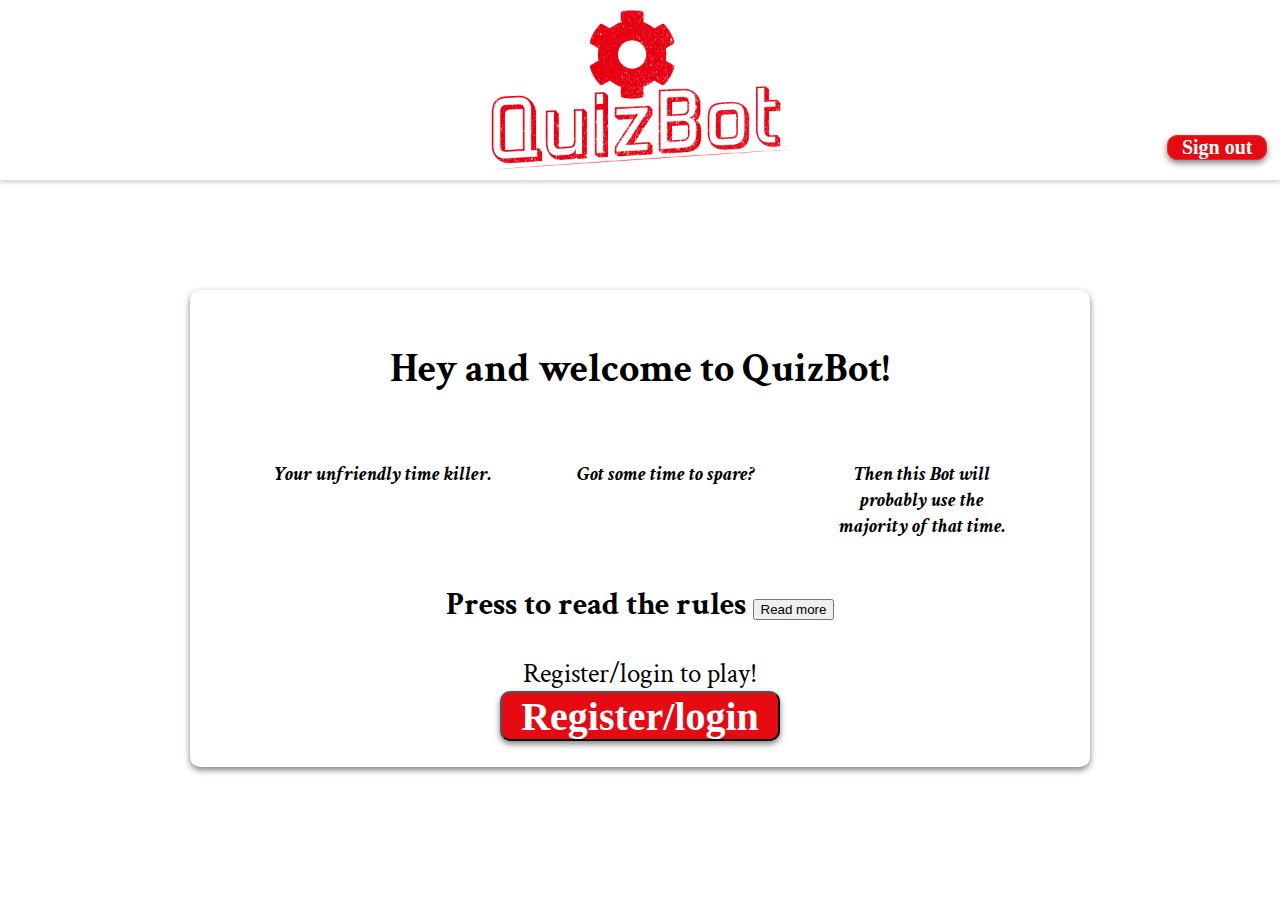
==== commit 85570380: "Merge branch 'dev' into minor-changes" ====
--- a/index.html
+++ b/index.html
@@ -16,6 +16,7 @@
             <div class="brand">
                 <img class="brandImg" src="/assets/quizbot1.png" alt="">
                 <div class="nav">
+                    <button id="signout">Sign out</button>
             </div>
     </header>
 <main>
@@ -52,7 +53,7 @@
                     </div>
                         <div class="difBtns">
                             <a href="/login.html"><button id="registerBtn">Register/login</button></a>
-                        </div><br>
+                       </div><br>
             </div>   
         </div>
 </section>
--- a/style.css
+++ b/style.css
@@ -7,10 +7,8 @@
 	justify-content: center;
 	align-items: center;
 	flex-direction: column;
-
 	margin-top: 10vh;
 	z-index: 1;
-
 }
 
 body{
@@ -21,7 +19,7 @@
 header{
 	display: flex;
 	justify-content: center;
-	box-shadow: 0px 3px 6px rgba(0, 0, 0, 0.14);
+	box-shadow: 0px 3px 3px rgba(0, 0, 0, 0.14);
 	top:0;
 	left:0;
 	right:0;
@@ -119,22 +117,37 @@
 	display: flex;
 	margin: 20px;
 	width: 100%;
-	height: 150px;
 	box-shadow: 0px 3px 6px rgba(0, 0, 0, 0.503);
 	border-radius: 10px;
 }
 
 .profileInfo{
 	display: flex;
+	margin: 10px;
 	align-items: center;
 	justify-content: space-around;
 	flex-direction: column;
 	flex: 1;
 }
 
+#username{
+	font-family: lores-12,sans-serif;
+	margin:10px;
+}
+
+.imgButton{
+	display: flex;
+	padding: 15px;
+	object-fit: fill;
+	border-radius: 100%;
+	box-shadow: 0px 3px 6px rgba(0, 0, 0, 0.503);
+	width: 125px;
+	height: 125px;
+}
+
 .profileImg{
-	display: flex;
-	object-fit: contain;
+	max-height: 100%;
+	width: auto;	
 }
 
 .userInput{
@@ -200,6 +213,29 @@
 	font-size: 2.5rem;
 }
 
+
+#botTextBox, #botTextBoxTwo{
+	font-family: lores-12,sans-serif;
+	font-weight: 500;
+	font-style: normal;
+	text-align: center;
+	margin: 5px;
+}
+
+#more {
+	display: none;
+}
+.textDif{
+	display:flex;
+	justify-content: center;
+	align-items: center;
+	align-content: center;
+}
+h2 
+{
+	padding: 0px;
+	margin-top: 20px;
+}
 
  input {
 	text-align: center;
@@ -338,12 +374,14 @@
 	font-weight: bolder;
 	font-size: 2rem;
 }
+
 .defaultBtn:hover{
-	background-color: #e60a0a;
+	background-color: #e60a0acd;
 }
 
 /* .botCard{
 } */
+
 .startButton {
 	box-shadow:inset 0px 1px 0px 0px #f29c93;
 	background:linear-gradient(to bottom, #fe1a00 5%, #ce0100 100%);
@@ -492,6 +530,7 @@
 	top: 15vh;
 	right: 1vw;
 }
+
 	/* ---------------------------------------mobile first regelsidan------------------------------------- */
 @media screen and (max-width: 800px) {
 
@@ -717,5 +756,5 @@
 	font-weight: bolder;
 	font-size: 2rem;
 	}
-
+}
 /* ---------------------------------------mobile first regelsidan------------------------------------- */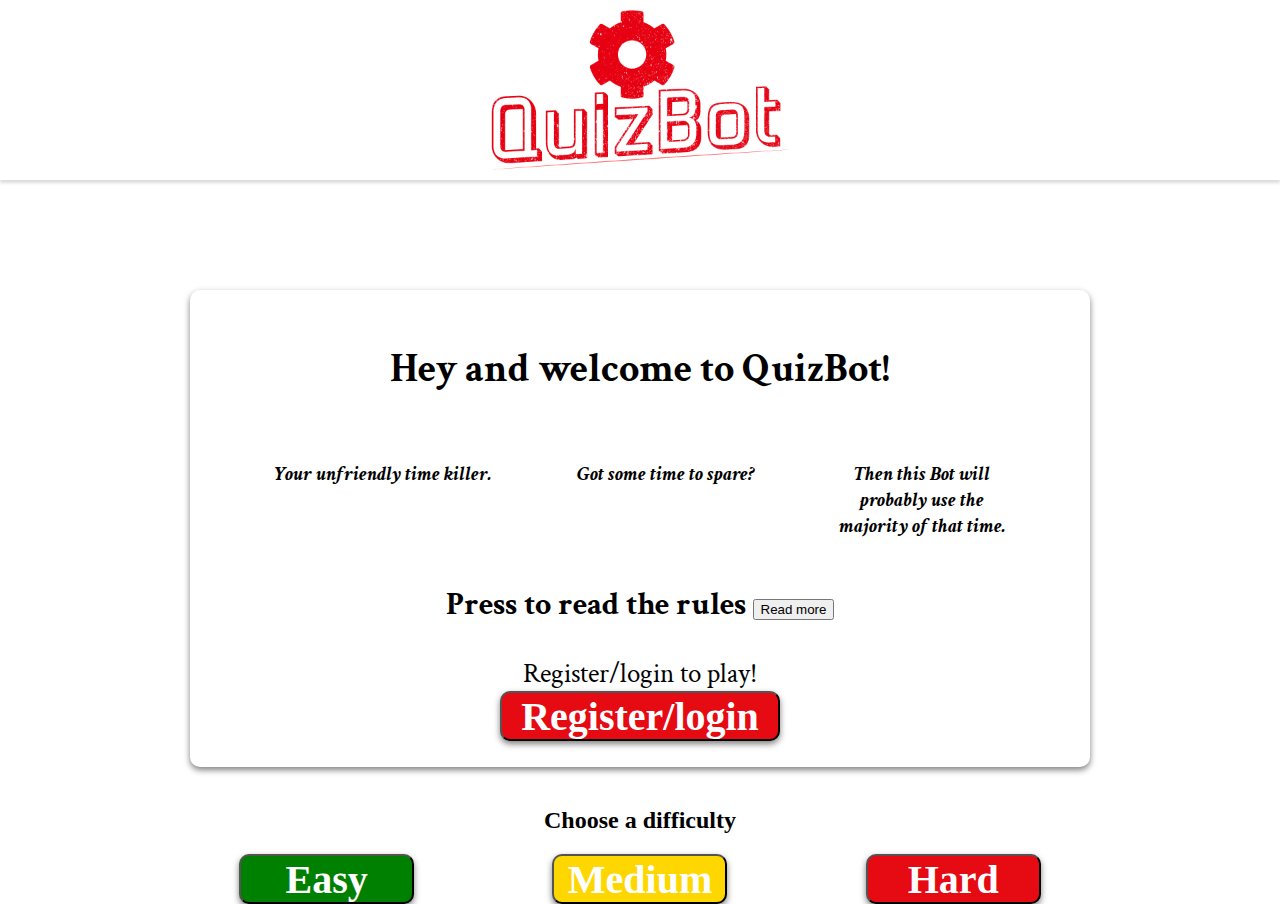
==== commit d3119192: "Small-fixes" ====
--- a/index.html
+++ b/index.html
@@ -15,8 +15,6 @@
     <header>
             <div class="brand">
                 <img class="brandImg" src="/assets/quizbot1.png" alt="">
-                <div class="nav">
-                    <button id="signout">Sign out</button>
             </div>
     </header>
 <main>
@@ -53,9 +51,18 @@
                     </div>
                         <div class="difBtns">
                             <a href="/login.html"><button id="registerBtn">Register/login</button></a>
-                       </div><br>
+                        </div><br>
             </div>   
         </div>
+    
+    <div class="textDif">
+        <h2>Choose a difficulty</h2>
+    </div>
+    <div class="difBtns">
+        <a href="game.html?difficulty=10"><button id="easyBtn">Easy</button></a>
+        <a href="game.html?difficulty=20"><button id="mediumBtn">Medium</button></a>
+        <a href="game.html?difficulty=30"><button id="hardBtn">Hard</button></a>
+    </div> 
 </section>
 </body>
 </main>
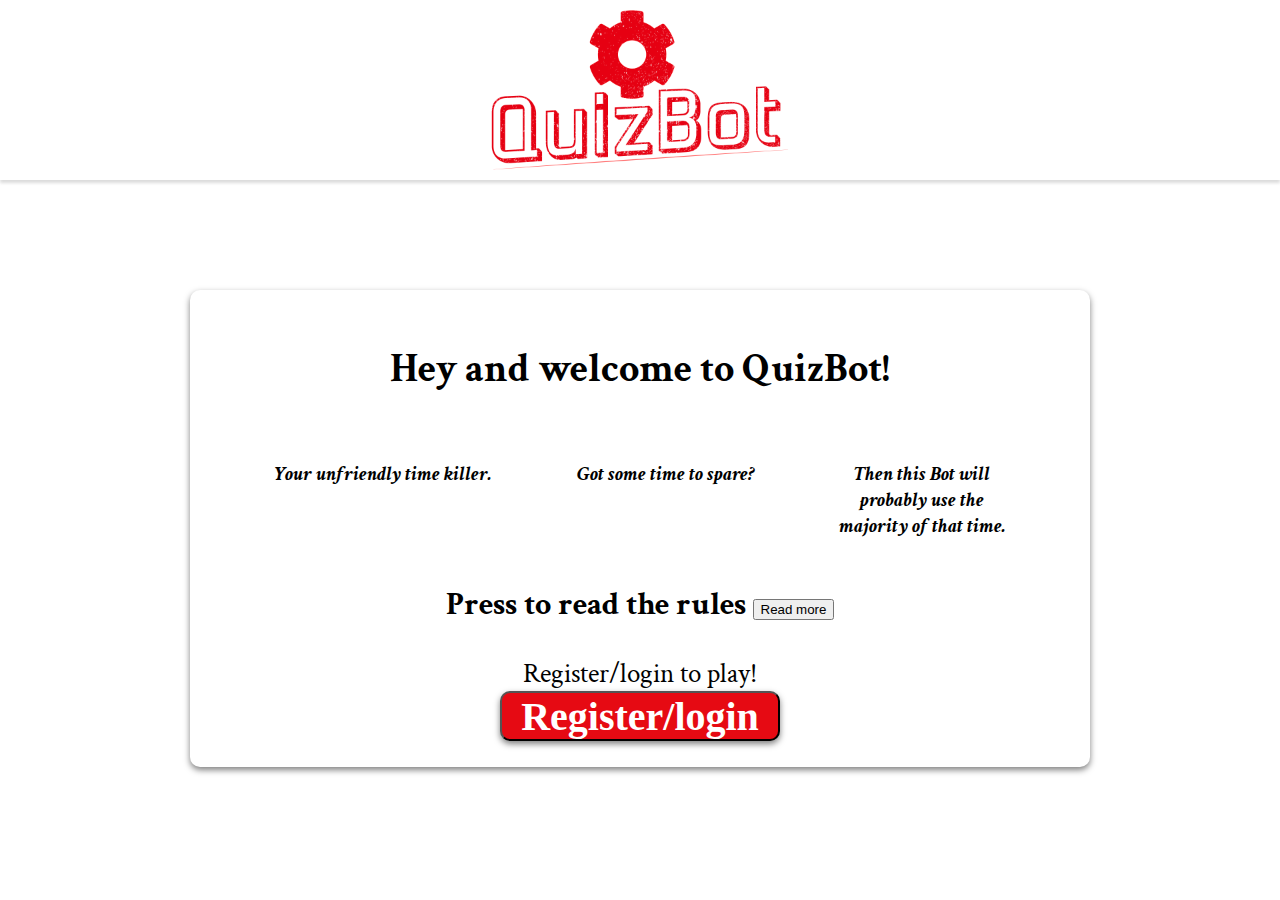
==== commit 36a03089: "Merge branch 'dev' into minor-changes" ====
--- a/index.html
+++ b/index.html
@@ -15,6 +15,7 @@
     <header>
             <div class="brand">
                 <img class="brandImg" src="/assets/quizbot1.png" alt="">
+
             </div>
     </header>
 <main>
@@ -51,18 +52,10 @@
                     </div>
                         <div class="difBtns">
                             <a href="/login.html"><button id="registerBtn">Register/login</button></a>
-                        </div><br>
+                       </div><br>
             </div>   
         </div>
-    
-    <div class="textDif">
-        <h2>Choose a difficulty</h2>
-    </div>
-    <div class="difBtns">
-        <a href="game.html?difficulty=10"><button id="easyBtn">Easy</button></a>
-        <a href="game.html?difficulty=20"><button id="mediumBtn">Medium</button></a>
-        <a href="game.html?difficulty=30"><button id="hardBtn">Hard</button></a>
-    </div> 
+
 </section>
 </body>
 </main>
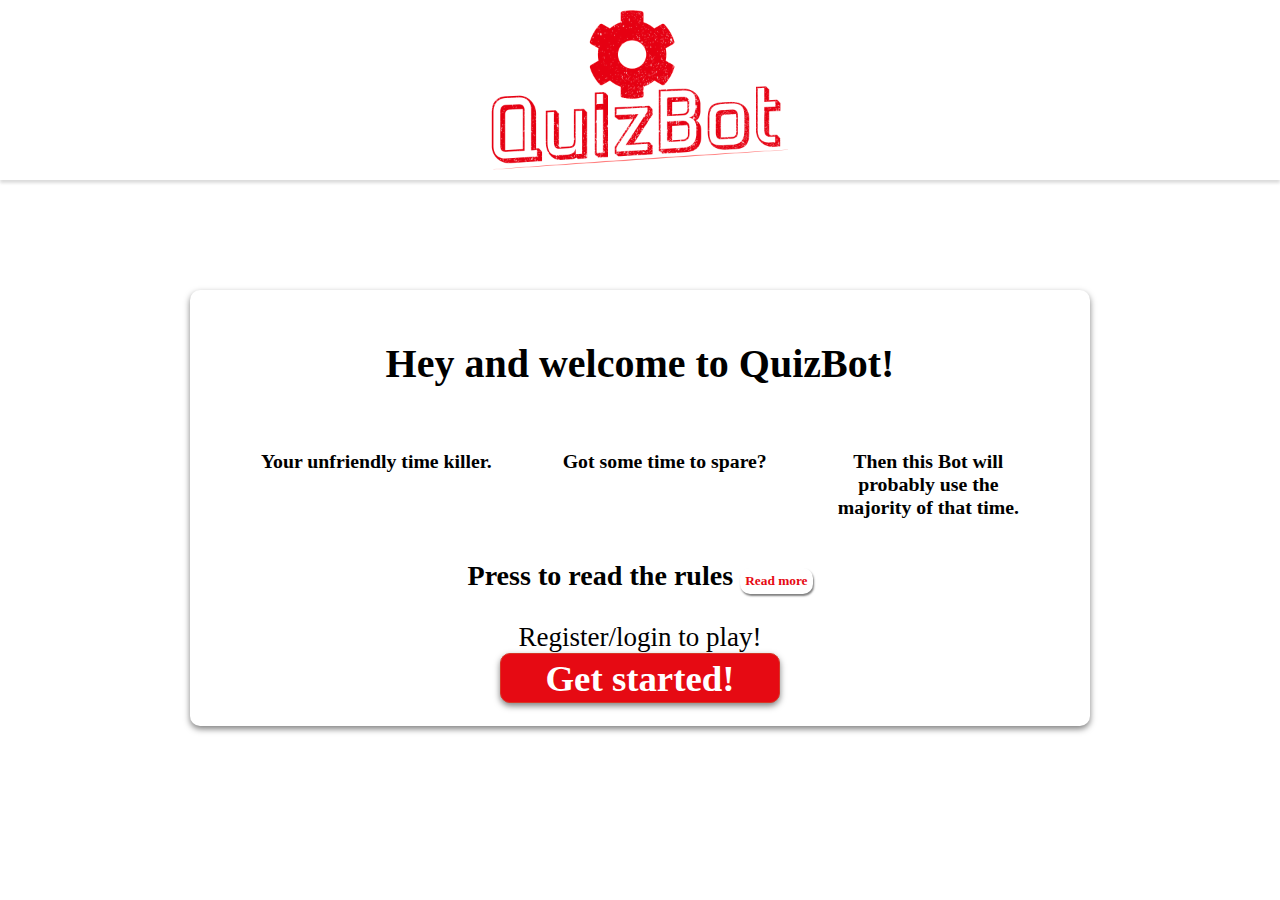
==== commit e54de0b2: "font-fix" ====
--- a/index.html
+++ b/index.html
@@ -51,7 +51,7 @@
                         <p>Register/login to play!</p>
                     </div>
                         <div class="difBtns">
-                            <a href="/login.html"><button id="registerBtn">Register/login</button></a>
+                            <a href="/login.html"><button id="registerBtn">Get started!</button></a>
                        </div><br>
             </div>   
         </div>
--- a/style.css
+++ b/style.css
@@ -255,7 +255,8 @@
 /* -------------------------------------------------regelsidan--------------------------------------------- */
 .rulesDiv{
 	text-align: center;
-	font-family: 'Crimson Text', serif;
+	font-family: avenir next;
+	font-style: normal;
 	font-size: 20px;
 }
 .fineInfo{
@@ -276,7 +277,8 @@
 	border-radius: 10px;
 }
 .ruleInfo{
-	font-family: 'Crimson Text', serif;
+	font-family: avenir next;
+	font-style: normal;
 	display: flex;
 	font-size: 1.3vh;
 
@@ -287,8 +289,15 @@
 	justify-content: space-evenly;
 	width: 100%;
 }
+
+.ruleInfo2, h1{
+	font-family: avenir next;
+	font-style: normal;
+}
+
 #more {
 	display: none;
+	font-size: 1em;
 }
 .textDif{
 	display:flex;
@@ -313,7 +322,7 @@
 	}
 	.fa-user-clock{
 	font-size: 6vw;
-	color:blue;
+	color:#3e4888;
 	flex: 1;
 
 	}
@@ -347,10 +356,12 @@
 	font-family: avenir next;
 	font-style: normal;
 	font-weight: bolder;
-	font-size: 2.5rem;
+	font-size: 2.3rem;
+	border:1px solid #d83526;
+	cursor: pointer;
 }
 .pSize{
-	font-size: 3vh;
+	font-size: 1.5rem;
 }
 .difBtns{
 	display: flex;
@@ -600,7 +611,6 @@
 
 .rulesDiv{
 	text-align: center;
-	font-family: 'Crimson Text', serif;
 	font-size: 20px;
 }
 
@@ -625,7 +635,6 @@
 }
 
 .ruleInfo{
-	font-family: 'Crimson Text', serif;
 	display: flex;
 	font-size: 1.3vh;
 }
@@ -757,4 +766,15 @@
 	font-size: 2rem;
 	}
 }
+#rulesBtn{
+	border: none;
+	color: #E60A13;
+	background-color: white;
+	box-shadow: 1px 2px 2px rgba(0, 0, 0, 0.503);
+	cursor: pointer;
+	border-radius: 10px;
+	font-family: avenir next;
+	font-weight: 700;
+	padding: 5px;
+}
 /* ---------------------------------------mobile first regelsidan------------------------------------- */